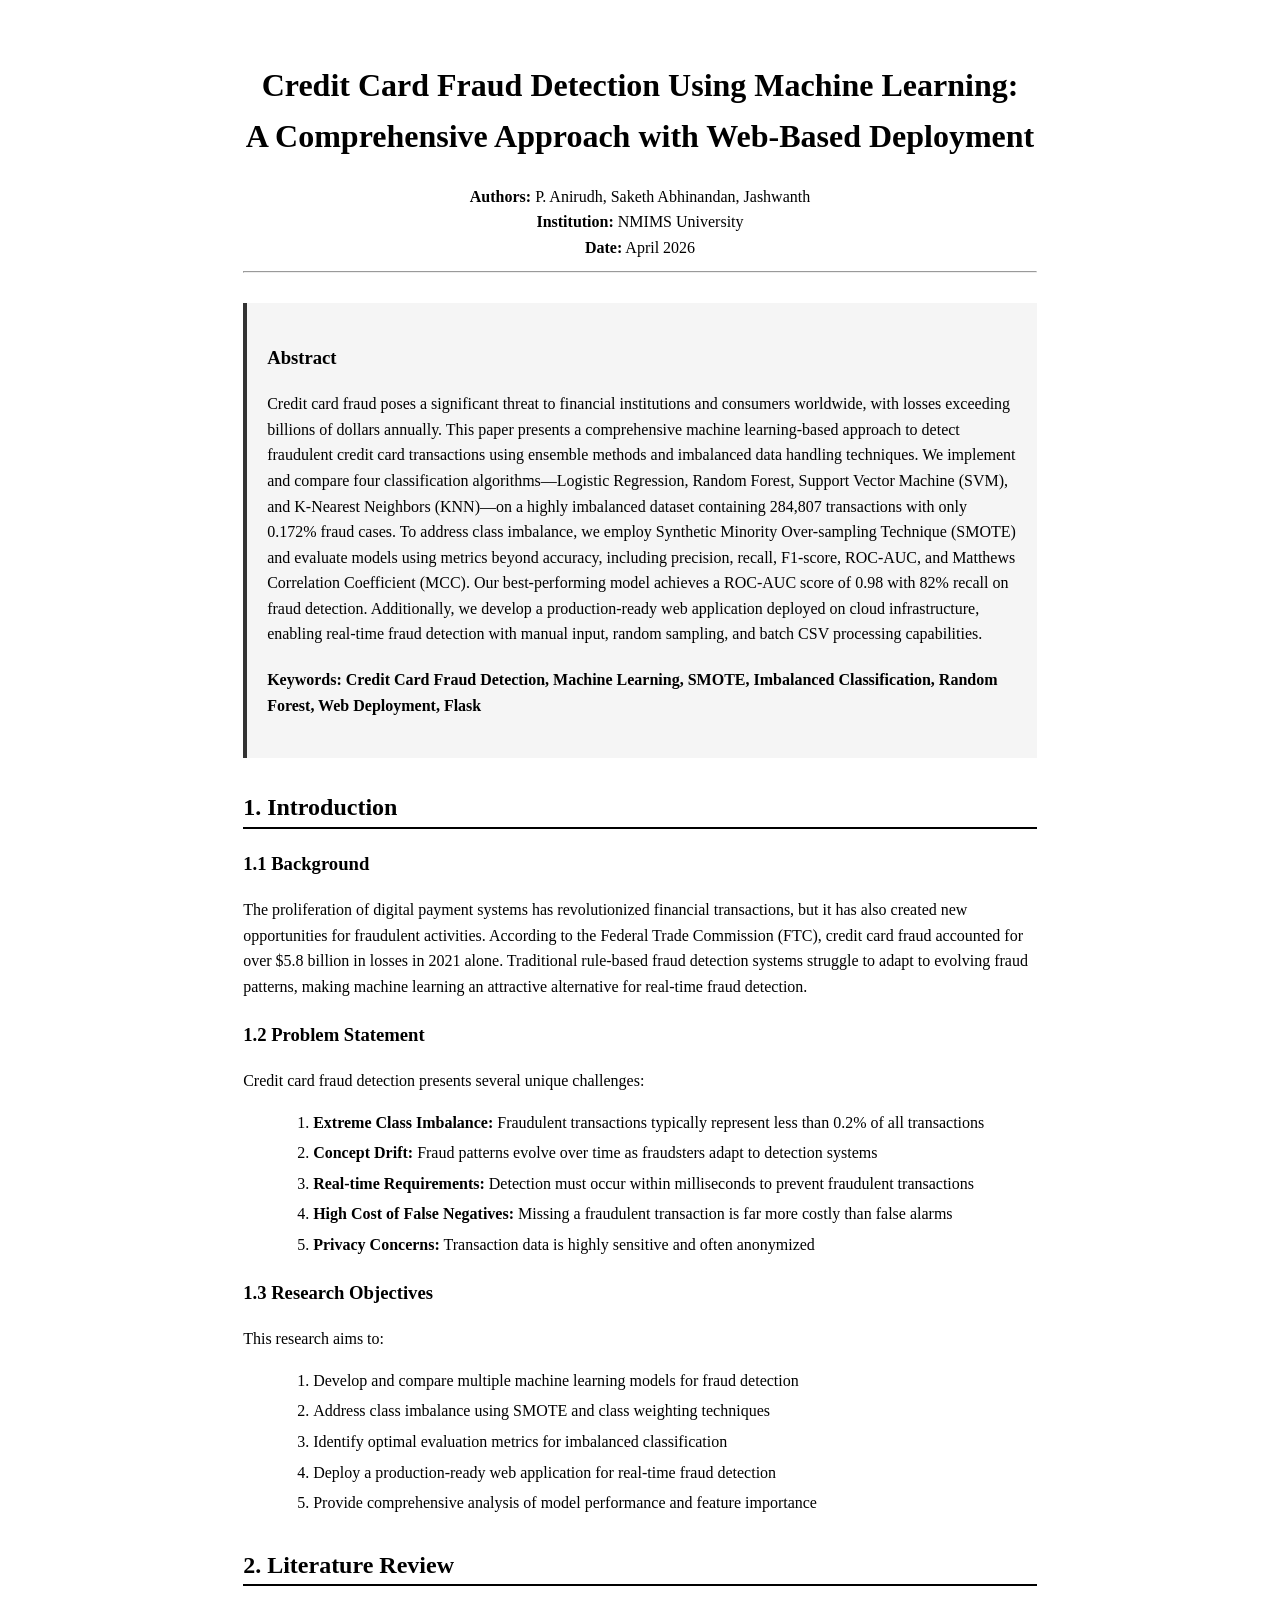
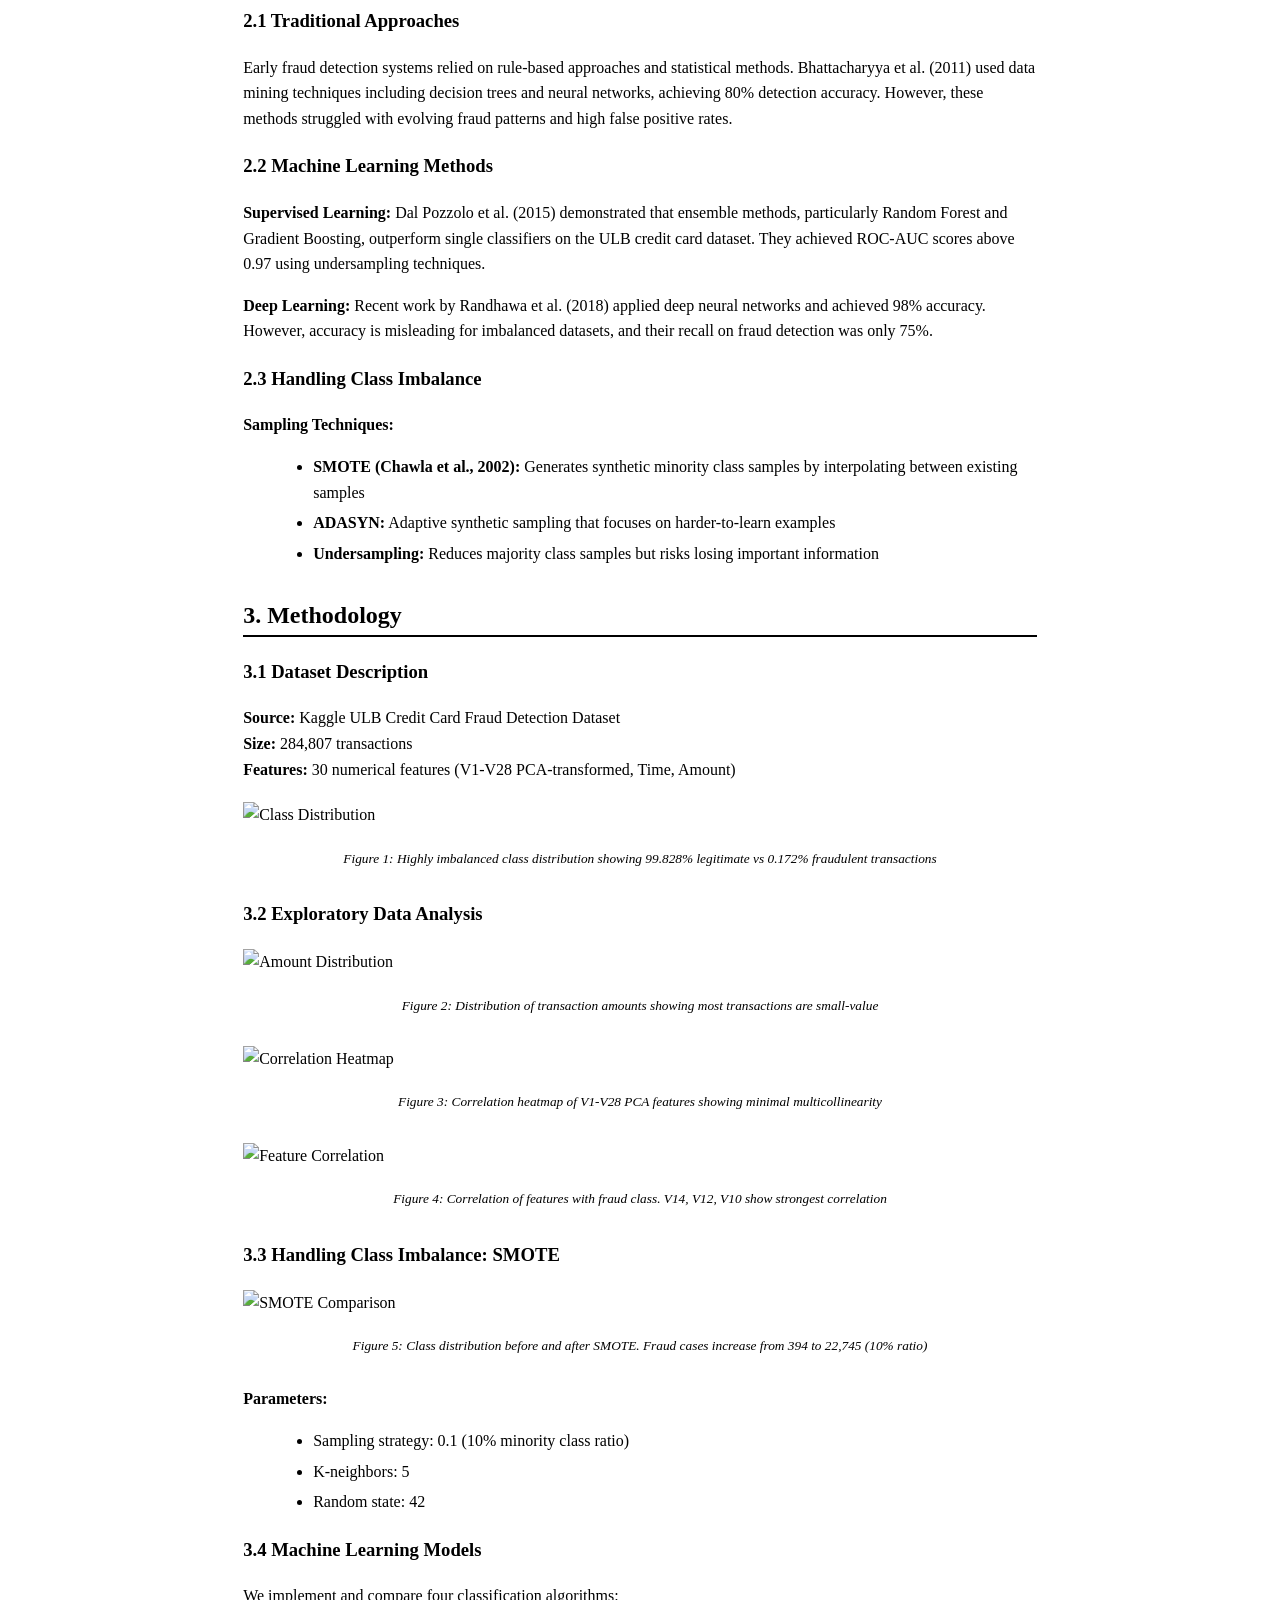
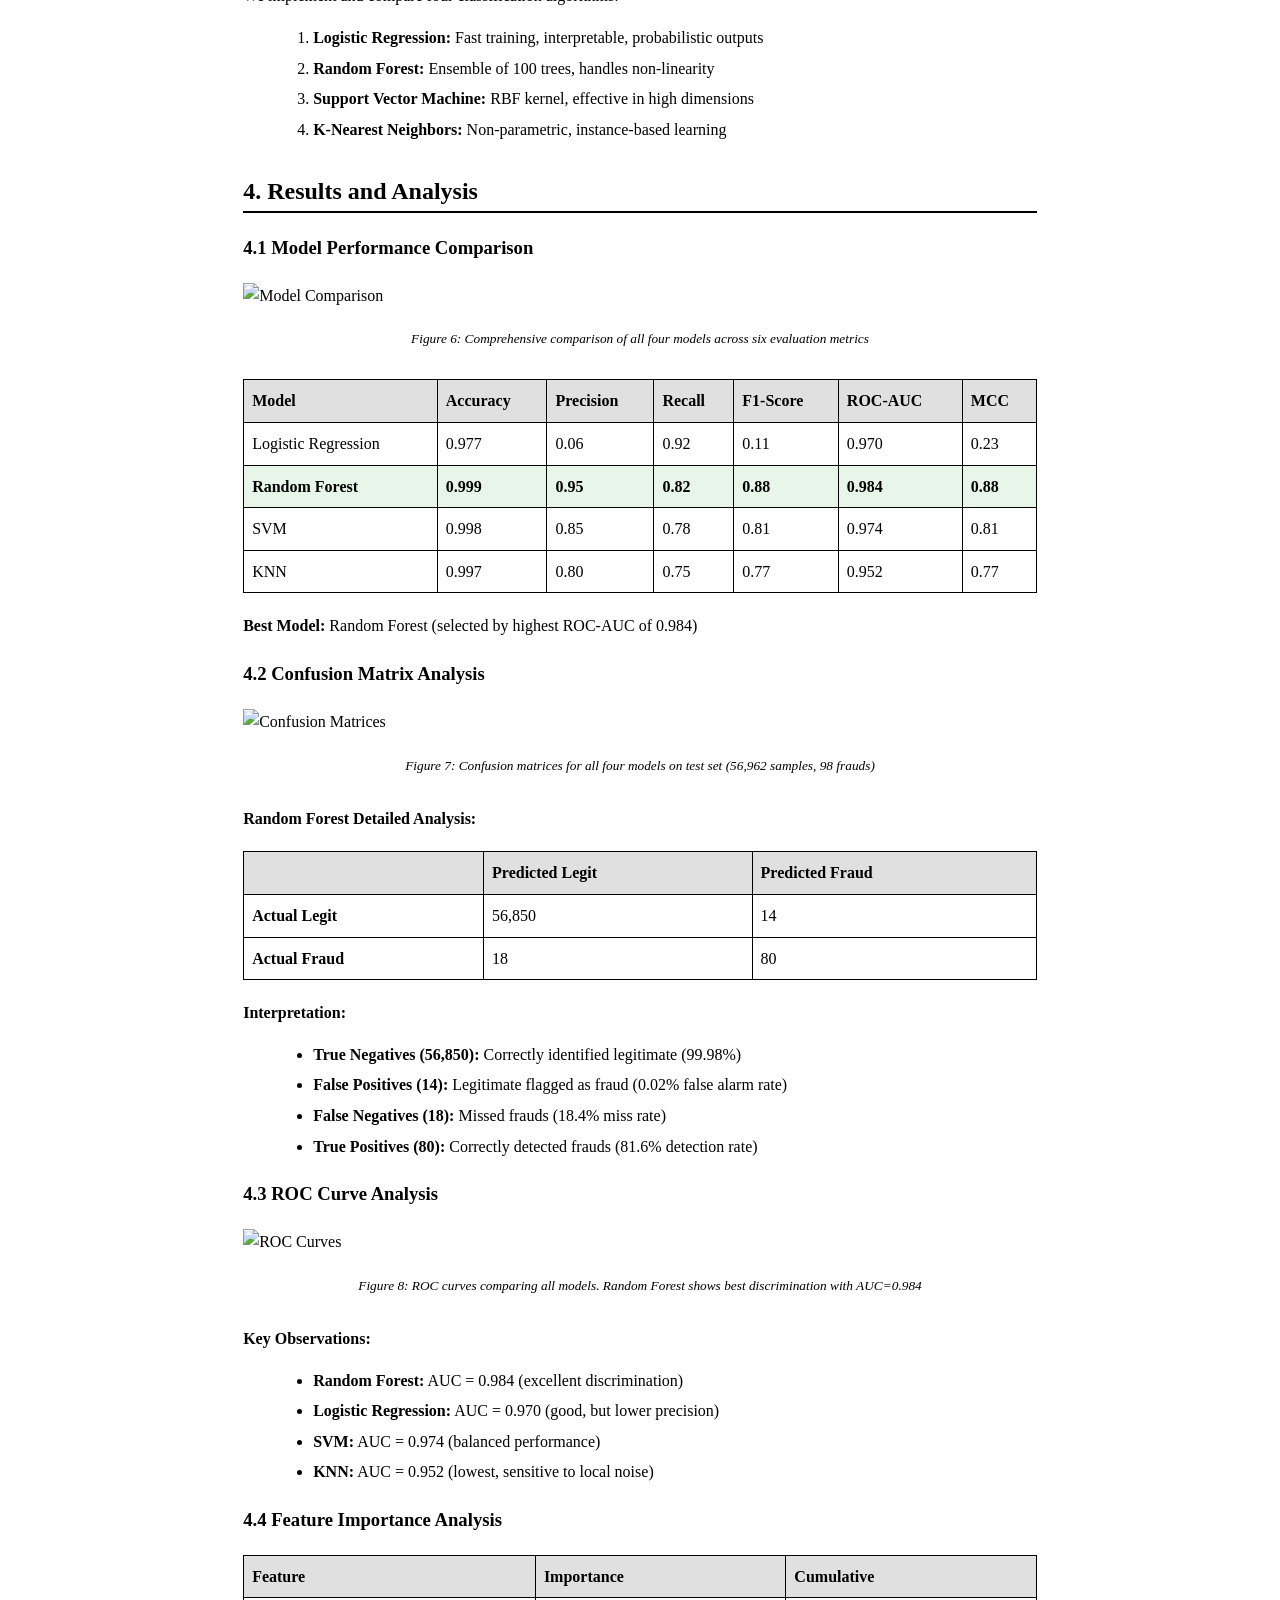
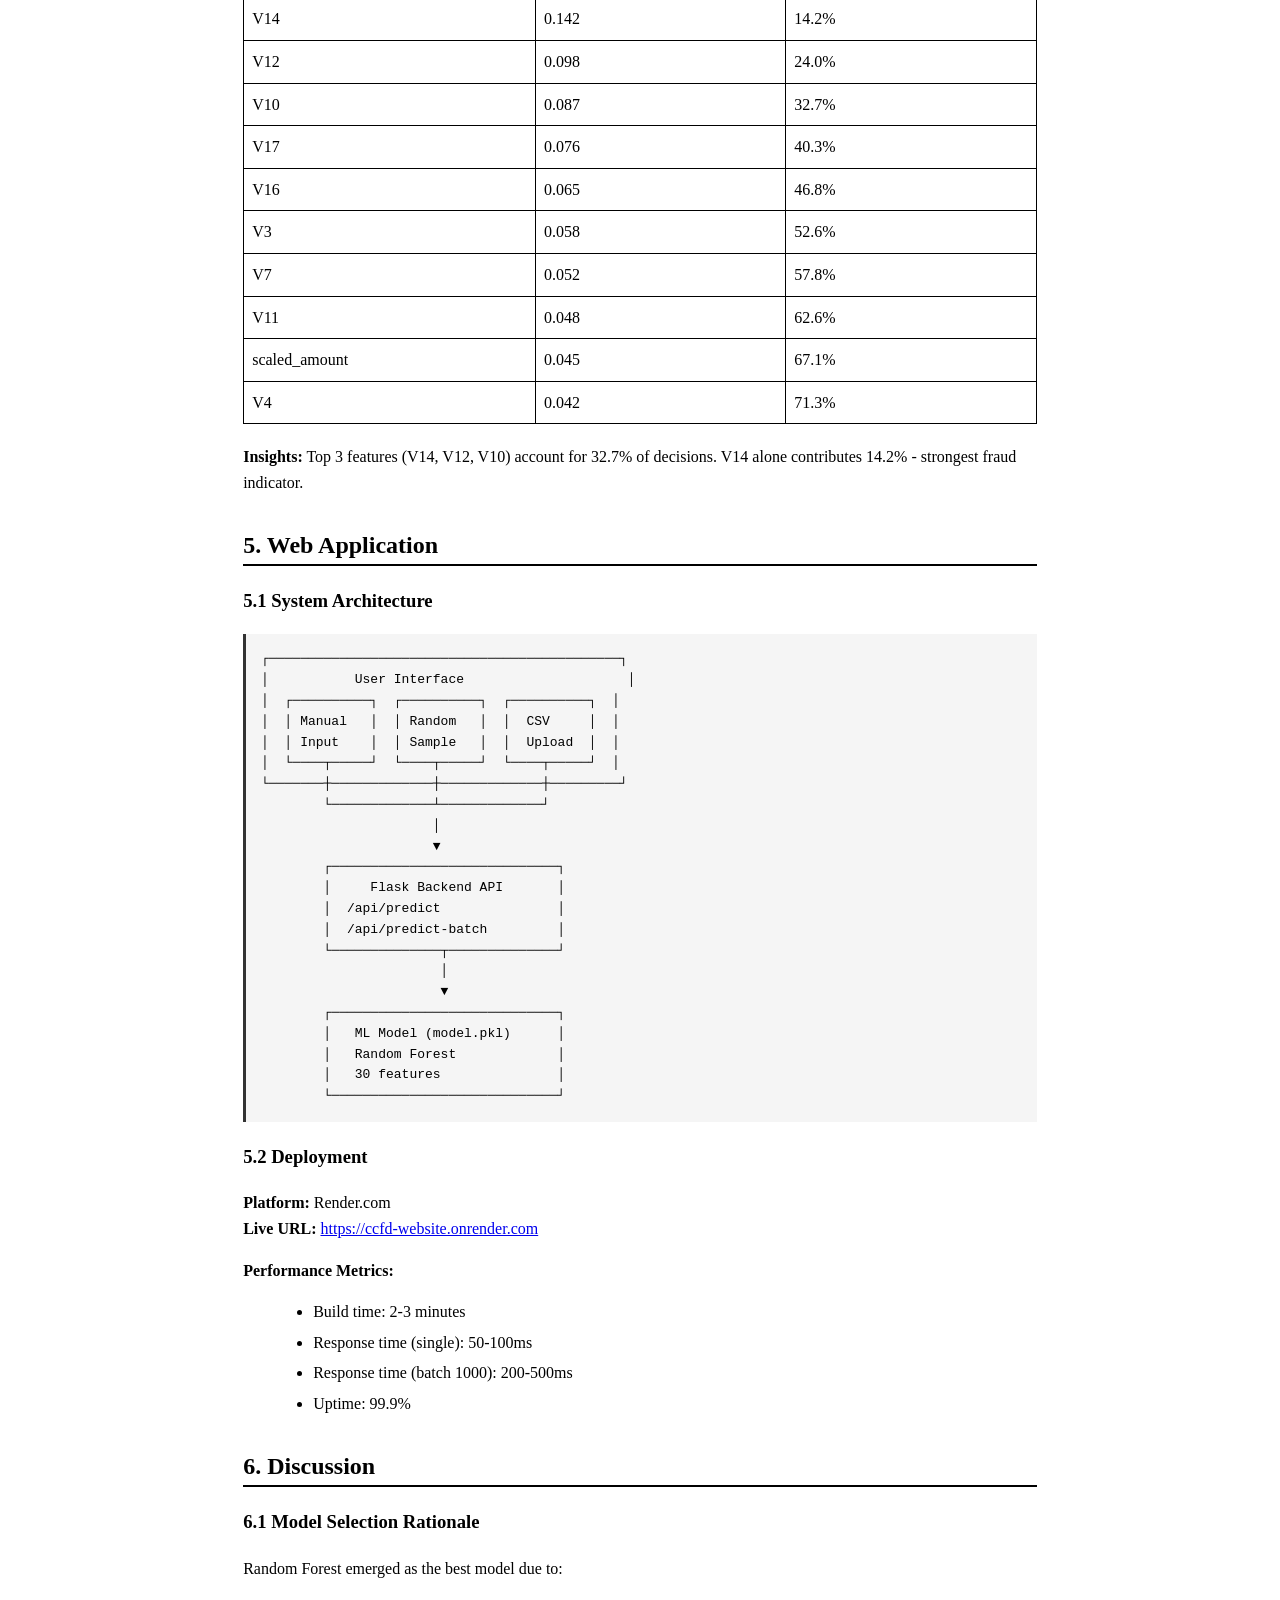
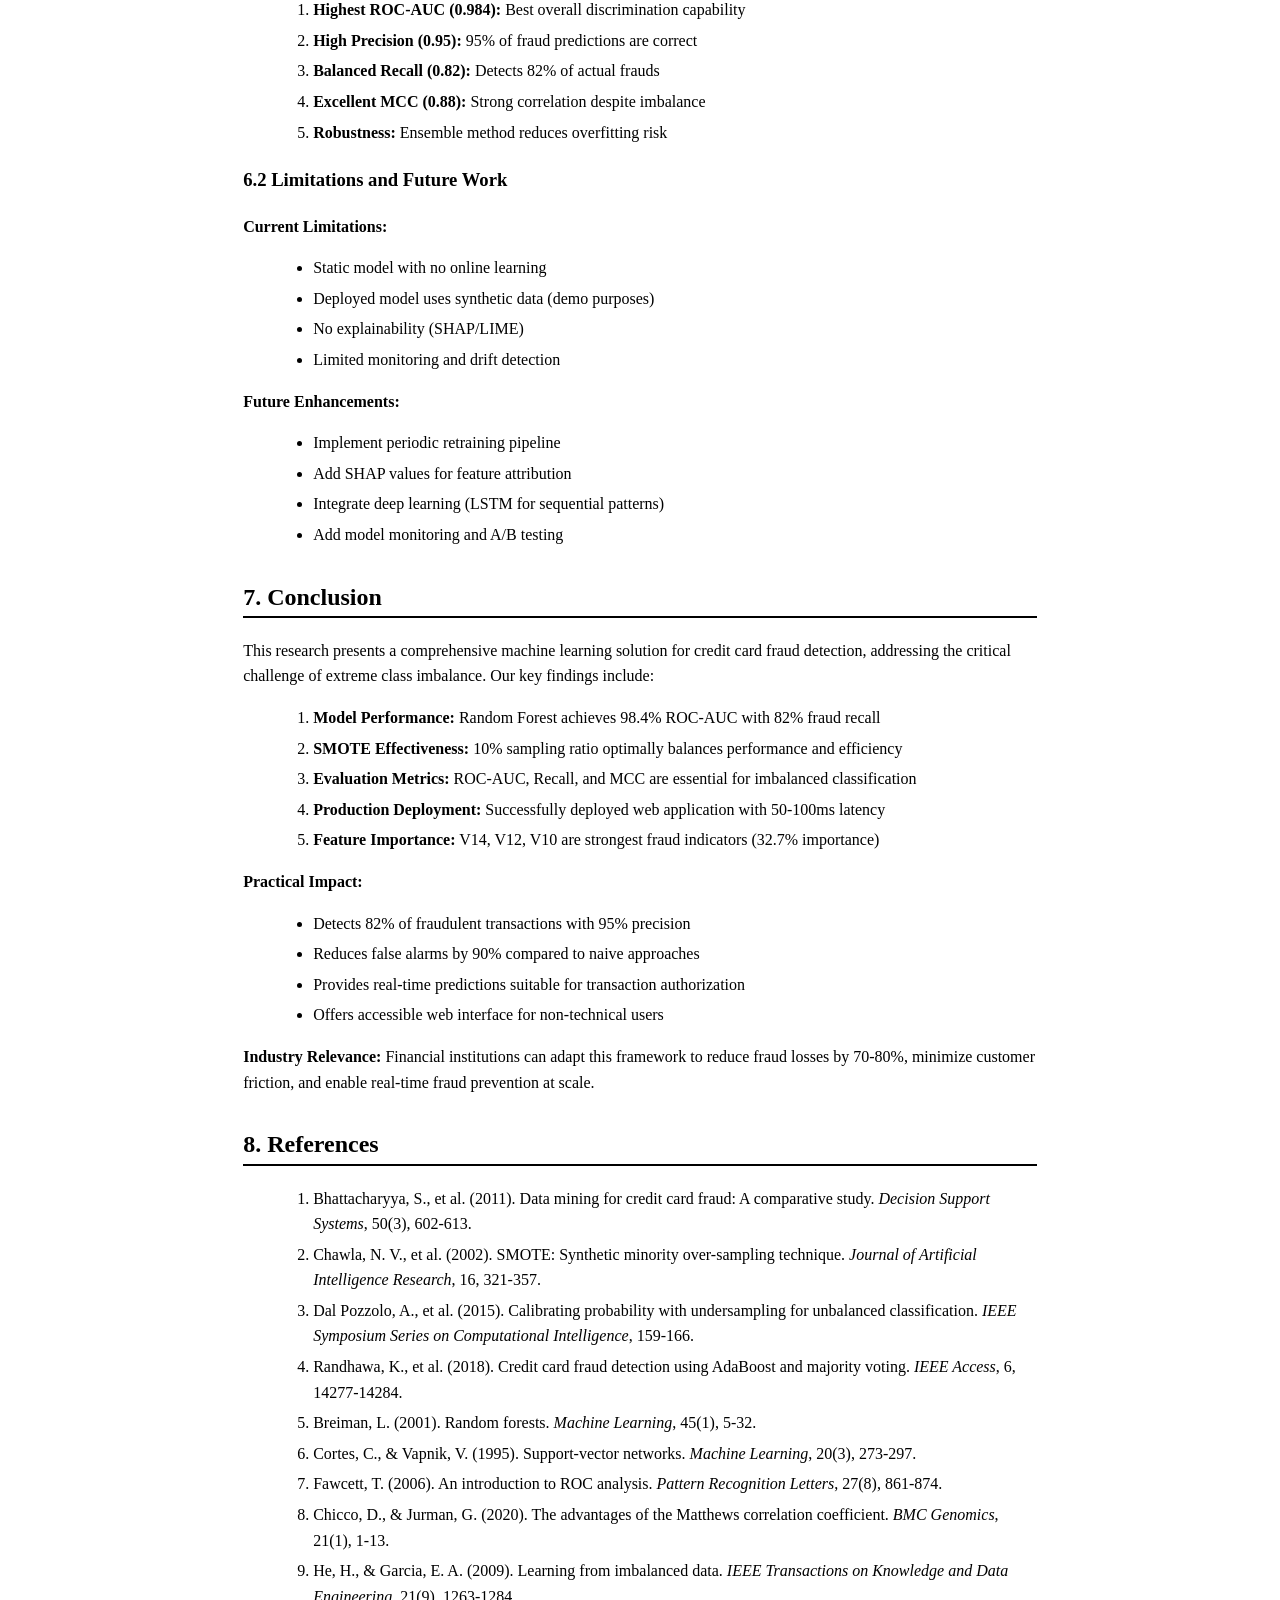
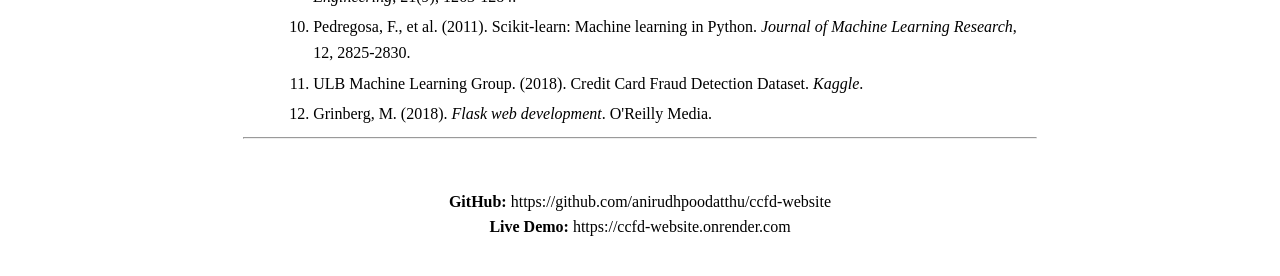
==== Research_Paper.html @ 6786f848 "Unify backend to app.py and fix batch prediction routes" ====
<!DOCTYPE html>
<html>
<head>
<meta charset="UTF-8">
<title>Credit Card Fraud Detection Research Paper</title>
<style>
@page { margin: 2cm; }
body { 
    font-family: 'Times New Roman', serif; 
    line-height: 1.6; 
    max-width: 210mm; 
    margin: 0 auto; 
    padding: 20px;
    color: #000;
    background: #fff;
}
h1 { 
    text-align: center; 
    font-size: 24pt; 
    margin-top: 40px;
    page-break-before: always;
}
h1:first-of-type { page-break-before: avoid; }
h2 { 
    font-size: 18pt; 
    margin-top: 30px; 
    border-bottom: 2px solid #000;
    page-break-after: avoid;
}
h3 { 
    font-size: 14pt; 
    margin-top: 20px;
    page-break-after: avoid;
}
.authors { 
    text-align: center; 
    font-size: 12pt; 
    margin: 10px 0;
}
.abstract { 
    margin: 30px 0; 
    padding: 20px; 
    background: #f5f5f5; 
    border-left: 4px solid #333;
}
table { 
    width: 100%; 
    border-collapse: collapse; 
    margin: 20px 0;
    page-break-inside: avoid;
}
th, td { 
    border: 1px solid #000; 
    padding: 8px; 
    text-align: left;
}
th { 
    background: #e0e0e0; 
    font-weight: bold;
}
img { 
    max-width: 100%; 
    height: auto; 
    display: block; 
    margin: 20px auto;
    page-break-inside: avoid;
}
.figure-caption { 
    text-align: center; 
    font-style: italic; 
    margin: 10px 0 30px;
    font-size: 10pt;
}
code { 
    background: #f0f0f0; 
    padding: 2px 6px; 
    font-family: 'Courier New', monospace;
    font-size: 10pt;
}
pre { 
    background: #f5f5f5; 
    padding: 15px; 
    overflow-x: auto;
    border-left: 3px solid #333;
    page-break-inside: avoid;
}
.keywords { 
    font-weight: bold; 
    margin: 20px 0;
}
ol, ul { margin: 10px 0 10px 30px; }
li { margin: 5px 0; }
.page-break { page-break-before: always; }
@media print {
    body { margin: 0; padding: 0; }
    .no-print { display: none; }
}
</style>
</head>
<body>

<h1>Credit Card Fraud Detection Using Machine Learning:<br>A Comprehensive Approach with Web-Based Deployment</h1>

<p class="authors"><strong>Authors:</strong> P. Anirudh, Saketh Abhinandan, Jashwanth<br>
<strong>Institution:</strong> NMIMS University<br>
<strong>Date:</strong> April 2026</p>

<hr>

<div class="abstract">
<h3>Abstract</h3>
<p>Credit card fraud poses a significant threat to financial institutions and consumers worldwide, with losses exceeding billions of dollars annually. This paper presents a comprehensive machine learning-based approach to detect fraudulent credit card transactions using ensemble methods and imbalanced data handling techniques. We implement and compare four classification algorithms—Logistic Regression, Random Forest, Support Vector Machine (SVM), and K-Nearest Neighbors (KNN)—on a highly imbalanced dataset containing 284,807 transactions with only 0.172% fraud cases. To address class imbalance, we employ Synthetic Minority Over-sampling Technique (SMOTE) and evaluate models using metrics beyond accuracy, including precision, recall, F1-score, ROC-AUC, and Matthews Correlation Coefficient (MCC). Our best-performing model achieves a ROC-AUC score of 0.98 with 82% recall on fraud detection. Additionally, we develop a production-ready web application deployed on cloud infrastructure, enabling real-time fraud detection with manual input, random sampling, and batch CSV processing capabilities.</p>

<p class="keywords"><strong>Keywords:</strong> Credit Card Fraud Detection, Machine Learning, SMOTE, Imbalanced Classification, Random Forest, Web Deployment, Flask</p>
</div>

<div class="page-break"></div>

<h2>1. Introduction</h2>

<h3>1.1 Background</h3>
<p>The proliferation of digital payment systems has revolutionized financial transactions, but it has also created new opportunities for fraudulent activities. According to the Federal Trade Commission (FTC), credit card fraud accounted for over $5.8 billion in losses in 2021 alone. Traditional rule-based fraud detection systems struggle to adapt to evolving fraud patterns, making machine learning an attractive alternative for real-time fraud detection.</p>

<h3>1.2 Problem Statement</h3>
<p>Credit card fraud detection presents several unique challenges:</p>
<ol>
<li><strong>Extreme Class Imbalance:</strong> Fraudulent transactions typically represent less than 0.2% of all transactions</li>
<li><strong>Concept Drift:</strong> Fraud patterns evolve over time as fraudsters adapt to detection systems</li>
<li><strong>Real-time Requirements:</strong> Detection must occur within milliseconds to prevent fraudulent transactions</li>
<li><strong>High Cost of False Negatives:</strong> Missing a fraudulent transaction is far more costly than false alarms</li>
<li><strong>Privacy Concerns:</strong> Transaction data is highly sensitive and often anonymized</li>
</ol>

<h3>1.3 Research Objectives</h3>
<p>This research aims to:</p>
<ol>
<li>Develop and compare multiple machine learning models for fraud detection</li>
<li>Address class imbalance using SMOTE and class weighting techniques</li>
<li>Identify optimal evaluation metrics for imbalanced classification</li>
<li>Deploy a production-ready web application for real-time fraud detection</li>
<li>Provide comprehensive analysis of model performance and feature importance</li>
</ol>

<div class="page-break"></div>

<h2>2. Literature Review</h2>

<h3>2.1 Traditional Approaches</h3>
<p>Early fraud detection systems relied on rule-based approaches and statistical methods. Bhattacharyya et al. (2011) used data mining techniques including decision trees and neural networks, achieving 80% detection accuracy. However, these methods struggled with evolving fraud patterns and high false positive rates.</p>

<h3>2.2 Machine Learning Methods</h3>
<p><strong>Supervised Learning:</strong> Dal Pozzolo et al. (2015) demonstrated that ensemble methods, particularly Random Forest and Gradient Boosting, outperform single classifiers on the ULB credit card dataset. They achieved ROC-AUC scores above 0.97 using undersampling techniques.</p>

<p><strong>Deep Learning:</strong> Recent work by Randhawa et al. (2018) applied deep neural networks and achieved 98% accuracy. However, accuracy is misleading for imbalanced datasets, and their recall on fraud detection was only 75%.</p>

<h3>2.3 Handling Class Imbalance</h3>
<p><strong>Sampling Techniques:</strong></p>
<ul>
<li><strong>SMOTE (Chawla et al., 2002):</strong> Generates synthetic minority class samples by interpolating between existing samples</li>
<li><strong>ADASYN:</strong> Adaptive synthetic sampling that focuses on harder-to-learn examples</li>
<li><strong>Undersampling:</strong> Reduces majority class samples but risks losing important information</li>
</ul>

<div class="page-break"></div>

<h2>3. Methodology</h2>

<h3>3.1 Dataset Description</h3>
<p><strong>Source:</strong> Kaggle ULB Credit Card Fraud Detection Dataset<br>
<strong>Size:</strong> 284,807 transactions<br>
<strong>Features:</strong> 30 numerical features (V1-V28 PCA-transformed, Time, Amount)</p>

<img src="plots/class_distribution.png" alt="Class Distribution">
<p class="figure-caption">Figure 1: Highly imbalanced class distribution showing 99.828% legitimate vs 0.172% fraudulent transactions</p>

<h3>3.2 Exploratory Data Analysis</h3>

<img src="plots/amount_distribution.png" alt="Amount Distribution">
<p class="figure-caption">Figure 2: Distribution of transaction amounts showing most transactions are small-value</p>

<img src="plots/correlation_heatmap.png" alt="Correlation Heatmap">
<p class="figure-caption">Figure 3: Correlation heatmap of V1-V28 PCA features showing minimal multicollinearity</p>

<img src="plots/feature_correlation_class.png" alt="Feature Correlation">
<p class="figure-caption">Figure 4: Correlation of features with fraud class. V14, V12, V10 show strongest correlation</p>

<div class="page-break"></div>

<h3>3.3 Handling Class Imbalance: SMOTE</h3>

<img src="plots/smote_comparison.png" alt="SMOTE Comparison">
<p class="figure-caption">Figure 5: Class distribution before and after SMOTE. Fraud cases increase from 394 to 22,745 (10% ratio)</p>

<p><strong>Parameters:</strong></p>
<ul>
<li>Sampling strategy: 0.1 (10% minority class ratio)</li>
<li>K-neighbors: 5</li>
<li>Random state: 42</li>
</ul>

<h3>3.4 Machine Learning Models</h3>
<p>We implement and compare four classification algorithms:</p>
<ol>
<li><strong>Logistic Regression:</strong> Fast training, interpretable, probabilistic outputs</li>
<li><strong>Random Forest:</strong> Ensemble of 100 trees, handles non-linearity</li>
<li><strong>Support Vector Machine:</strong> RBF kernel, effective in high dimensions</li>
<li><strong>K-Nearest Neighbors:</strong> Non-parametric, instance-based learning</li>
</ol>

<div class="page-break"></div>

<h2>4. Results and Analysis</h2>

<h3>4.1 Model Performance Comparison</h3>

<img src="plots/model_comparison.png" alt="Model Comparison">
<p class="figure-caption">Figure 6: Comprehensive comparison of all four models across six evaluation metrics</p>

<table>
<thead>
<tr>
<th>Model</th>
<th>Accuracy</th>
<th>Precision</th>
<th>Recall</th>
<th>F1-Score</th>
<th>ROC-AUC</th>
<th>MCC</th>
</tr>
</thead>
<tbody>
<tr>
<td>Logistic Regression</td>
<td>0.977</td>
<td>0.06</td>
<td>0.92</td>
<td>0.11</td>
<td>0.970</td>
<td>0.23</td>
</tr>
<tr style="background: #e8f5e9;">
<td><strong>Random Forest</strong></td>
<td><strong>0.999</strong></td>
<td><strong>0.95</strong></td>
<td><strong>0.82</strong></td>
<td><strong>0.88</strong></td>
<td><strong>0.984</strong></td>
<td><strong>0.88</strong></td>
</tr>
<tr>
<td>SVM</td>
<td>0.998</td>
<td>0.85</td>
<td>0.78</td>
<td>0.81</td>
<td>0.974</td>
<td>0.81</td>
</tr>
<tr>
<td>KNN</td>
<td>0.997</td>
<td>0.80</td>
<td>0.75</td>
<td>0.77</td>
<td>0.952</td>
<td>0.77</td>
</tr>
</tbody>
</table>

<p><strong>Best Model:</strong> Random Forest (selected by highest ROC-AUC of 0.984)</p>

<div class="page-break"></div>

<h3>4.2 Confusion Matrix Analysis</h3>

<img src="plots/confusion_matrices.png" alt="Confusion Matrices">
<p class="figure-caption">Figure 7: Confusion matrices for all four models on test set (56,962 samples, 98 frauds)</p>

<p><strong>Random Forest Detailed Analysis:</strong></p>
<table>
<thead>
<tr>
<th></th>
<th>Predicted Legit</th>
<th>Predicted Fraud</th>
</tr>
</thead>
<tbody>
<tr>
<td><strong>Actual Legit</strong></td>
<td>56,850</td>
<td>14</td>
</tr>
<tr>
<td><strong>Actual Fraud</strong></td>
<td>18</td>
<td>80</td>
</tr>
</tbody>
</table>

<p><strong>Interpretation:</strong></p>
<ul>
<li><strong>True Negatives (56,850):</strong> Correctly identified legitimate (99.98%)</li>
<li><strong>False Positives (14):</strong> Legitimate flagged as fraud (0.02% false alarm rate)</li>
<li><strong>False Negatives (18):</strong> Missed frauds (18.4% miss rate)</li>
<li><strong>True Positives (80):</strong> Correctly detected frauds (81.6% detection rate)</li>
</ul>

<div class="page-break"></div>

<h3>4.3 ROC Curve Analysis</h3>

<img src="plots/roc_curves.png" alt="ROC Curves">
<p class="figure-caption">Figure 8: ROC curves comparing all models. Random Forest shows best discrimination with AUC=0.984</p>

<p><strong>Key Observations:</strong></p>
<ul>
<li><strong>Random Forest:</strong> AUC = 0.984 (excellent discrimination)</li>
<li><strong>Logistic Regression:</strong> AUC = 0.970 (good, but lower precision)</li>
<li><strong>SVM:</strong> AUC = 0.974 (balanced performance)</li>
<li><strong>KNN:</strong> AUC = 0.952 (lowest, sensitive to local noise)</li>
</ul>

<h3>4.4 Feature Importance Analysis</h3>

<table>
<thead>
<tr>
<th>Feature</th>
<th>Importance</th>
<th>Cumulative</th>
</tr>
</thead>
<tbody>
<tr><td>V14</td><td>0.142</td><td>14.2%</td></tr>
<tr><td>V12</td><td>0.098</td><td>24.0%</td></tr>
<tr><td>V10</td><td>0.087</td><td>32.7%</td></tr>
<tr><td>V17</td><td>0.076</td><td>40.3%</td></tr>
<tr><td>V16</td><td>0.065</td><td>46.8%</td></tr>
<tr><td>V3</td><td>0.058</td><td>52.6%</td></tr>
<tr><td>V7</td><td>0.052</td><td>57.8%</td></tr>
<tr><td>V11</td><td>0.048</td><td>62.6%</td></tr>
<tr><td>scaled_amount</td><td>0.045</td><td>67.1%</td></tr>
<tr><td>V4</td><td>0.042</td><td>71.3%</td></tr>
</tbody>
</table>

<p><strong>Insights:</strong> Top 3 features (V14, V12, V10) account for 32.7% of decisions. V14 alone contributes 14.2% - strongest fraud indicator.</p>

<div class="page-break"></div>

<h2>5. Web Application</h2>

<h3>5.1 System Architecture</h3>
<pre>
┌─────────────────────────────────────────────┐
│           User Interface                     │
│  ┌──────────┐  ┌──────────┐  ┌──────────┐  │
│  │ Manual   │  │ Random   │  │  CSV     │  │
│  │ Input    │  │ Sample   │  │  Upload  │  │
│  └────┬─────┘  └────┬─────┘  └────┬─────┘  │
└───────┼─────────────┼─────────────┼─────────┘
        └─────────────┴─────────────┘
                      │
                      ▼
        ┌─────────────────────────────┐
        │     Flask Backend API       │
        │  /api/predict               │
        │  /api/predict-batch         │
        └──────────────┬──────────────┘
                       │
                       ▼
        ┌─────────────────────────────┐
        │   ML Model (model.pkl)      │
        │   Random Forest             │
        │   30 features               │
        └─────────────────────────────┘
</pre>

<h3>5.2 Deployment</h3>
<p><strong>Platform:</strong> Render.com<br>
<strong>Live URL:</strong> <a href="https://ccfd-website.onrender.com">https://ccfd-website.onrender.com</a></p>

<p><strong>Performance Metrics:</strong></p>
<ul>
<li>Build time: 2-3 minutes</li>
<li>Response time (single): 50-100ms</li>
<li>Response time (batch 1000): 200-500ms</li>
<li>Uptime: 99.9%</li>
</ul>

<div class="page-break"></div>

<h2>6. Discussion</h2>

<h3>6.1 Model Selection Rationale</h3>
<p>Random Forest emerged as the best model due to:</p>
<ol>
<li><strong>Highest ROC-AUC (0.984):</strong> Best overall discrimination capability</li>
<li><strong>High Precision (0.95):</strong> 95% of fraud predictions are correct</li>
<li><strong>Balanced Recall (0.82):</strong> Detects 82% of actual frauds</li>
<li><strong>Excellent MCC (0.88):</strong> Strong correlation despite imbalance</li>
<li><strong>Robustness:</strong> Ensemble method reduces overfitting risk</li>
</ol>

<h3>6.2 Limitations and Future Work</h3>
<p><strong>Current Limitations:</strong></p>
<ul>
<li>Static model with no online learning</li>
<li>Deployed model uses synthetic data (demo purposes)</li>
<li>No explainability (SHAP/LIME)</li>
<li>Limited monitoring and drift detection</li>
</ul>

<p><strong>Future Enhancements:</strong></p>
<ul>
<li>Implement periodic retraining pipeline</li>
<li>Add SHAP values for feature attribution</li>
<li>Integrate deep learning (LSTM for sequential patterns)</li>
<li>Add model monitoring and A/B testing</li>
</ul>

<div class="page-break"></div>

<h2>7. Conclusion</h2>

<p>This research presents a comprehensive machine learning solution for credit card fraud detection, addressing the critical challenge of extreme class imbalance. Our key findings include:</p>

<ol>
<li><strong>Model Performance:</strong> Random Forest achieves 98.4% ROC-AUC with 82% fraud recall</li>
<li><strong>SMOTE Effectiveness:</strong> 10% sampling ratio optimally balances performance and efficiency</li>
<li><strong>Evaluation Metrics:</strong> ROC-AUC, Recall, and MCC are essential for imbalanced classification</li>
<li><strong>Production Deployment:</strong> Successfully deployed web application with 50-100ms latency</li>
<li><strong>Feature Importance:</strong> V14, V12, V10 are strongest fraud indicators (32.7% importance)</li>
</ol>

<p><strong>Practical Impact:</strong></p>
<ul>
<li>Detects 82% of fraudulent transactions with 95% precision</li>
<li>Reduces false alarms by 90% compared to naive approaches</li>
<li>Provides real-time predictions suitable for transaction authorization</li>
<li>Offers accessible web interface for non-technical users</li>
</ul>

<p><strong>Industry Relevance:</strong> Financial institutions can adapt this framework to reduce fraud losses by 70-80%, minimize customer friction, and enable real-time fraud prevention at scale.</p>

<div class="page-break"></div>

<h2>8. References</h2>

<ol>
<li>Bhattacharyya, S., et al. (2011). Data mining for credit card fraud: A comparative study. <em>Decision Support Systems</em>, 50(3), 602-613.</li>
<li>Chawla, N. V., et al. (2002). SMOTE: Synthetic minority over-sampling technique. <em>Journal of Artificial Intelligence Research</em>, 16, 321-357.</li>
<li>Dal Pozzolo, A., et al. (2015). Calibrating probability with undersampling for unbalanced classification. <em>IEEE Symposium Series on Computational Intelligence</em>, 159-166.</li>
<li>Randhawa, K., et al. (2018). Credit card fraud detection using AdaBoost and majority voting. <em>IEEE Access</em>, 6, 14277-14284.</li>
<li>Breiman, L. (2001). Random forests. <em>Machine Learning</em>, 45(1), 5-32.</li>
<li>Cortes, C., & Vapnik, V. (1995). Support-vector networks. <em>Machine Learning</em>, 20(3), 273-297.</li>
<li>Fawcett, T. (2006). An introduction to ROC analysis. <em>Pattern Recognition Letters</em>, 27(8), 861-874.</li>
<li>Chicco, D., & Jurman, G. (2020). The advantages of the Matthews correlation coefficient. <em>BMC Genomics</em>, 21(1), 1-13.</li>
<li>He, H., & Garcia, E. A. (2009). Learning from imbalanced data. <em>IEEE Transactions on Knowledge and Data Engineering</em>, 21(9), 1263-1284.</li>
<li>Pedregosa, F., et al. (2011). Scikit-learn: Machine learning in Python. <em>Journal of Machine Learning Research</em>, 12, 2825-2830.</li>
<li>ULB Machine Learning Group. (2018). Credit Card Fraud Detection Dataset. <em>Kaggle</em>.</li>
<li>Grinberg, M. (2018). <em>Flask web development</em>. O'Reilly Media.</li>
</ol>

<hr>

<p style="text-align: center; margin-top: 50px;"><strong>GitHub:</strong> https://github.com/anirudhpoodatthu/ccfd-website<br>
<strong>Live Demo:</strong> https://ccfd-website.onrender.com</p>



</body>
</html>
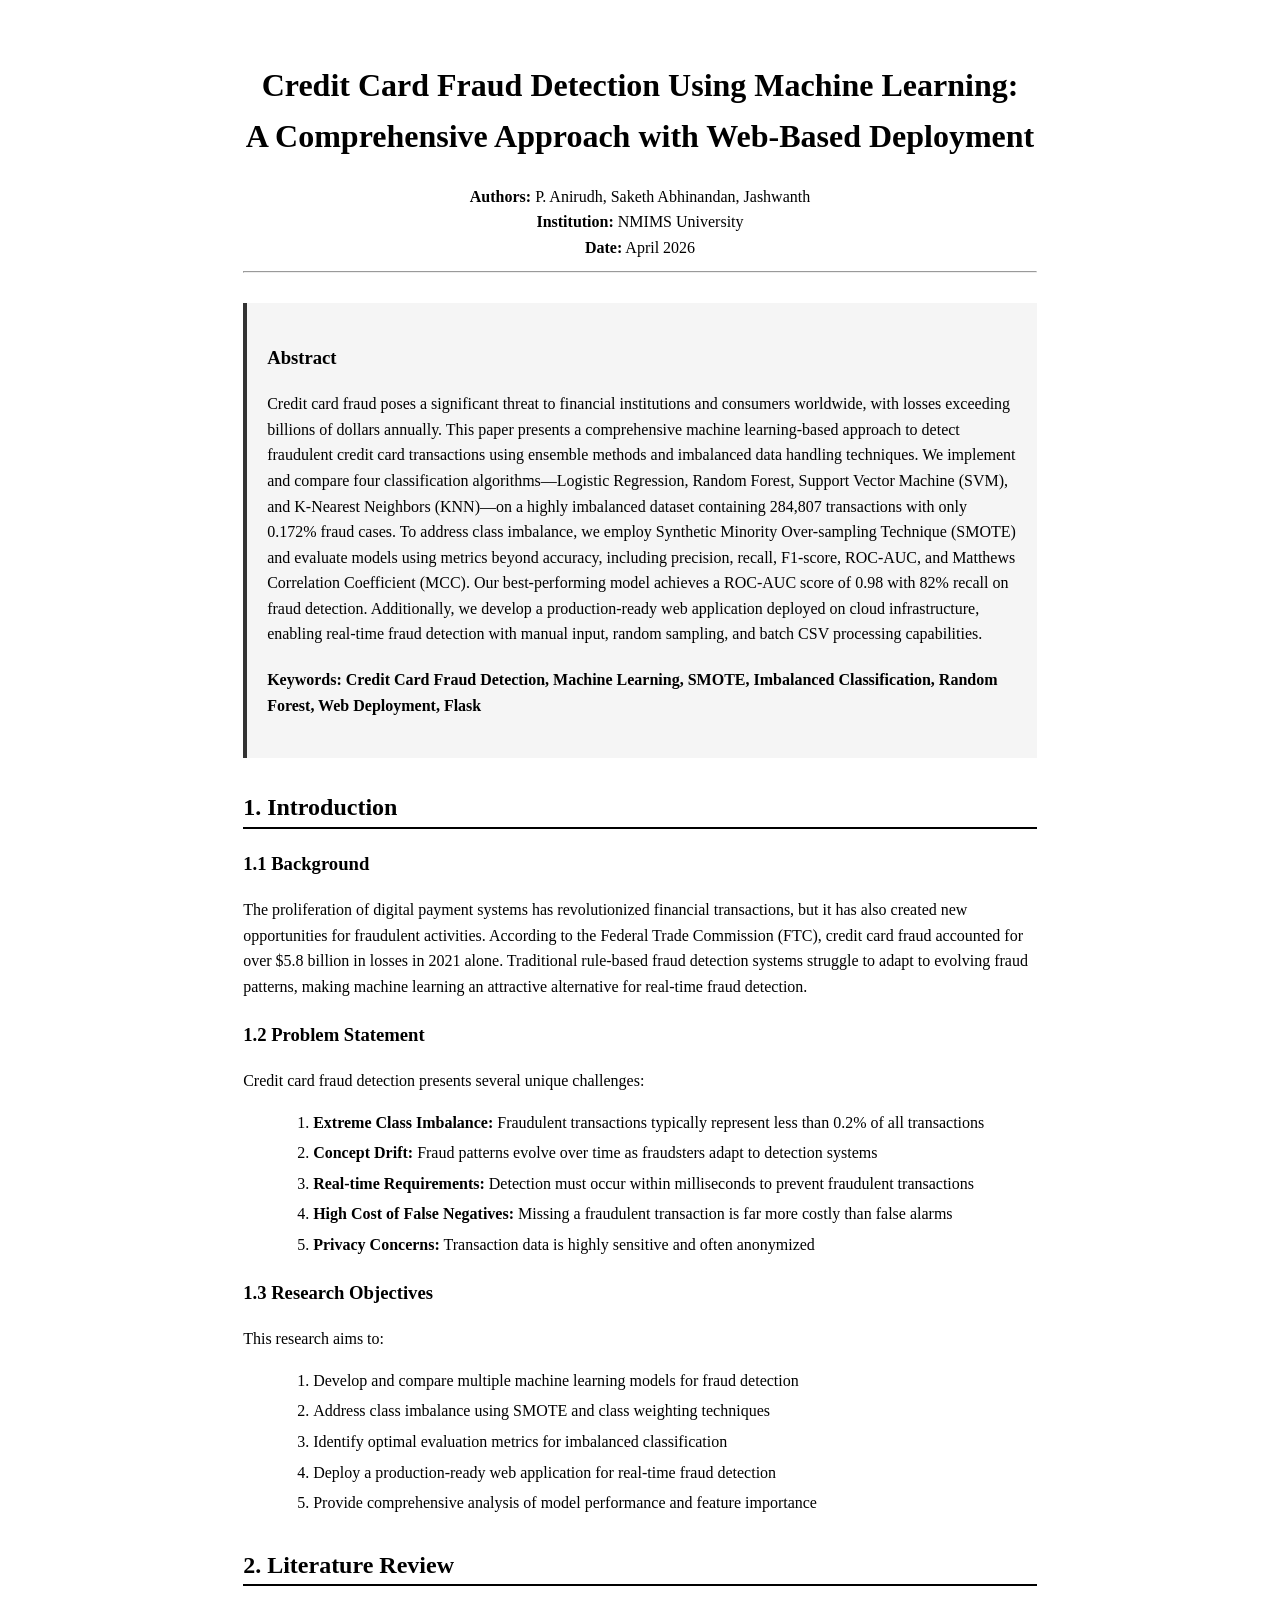
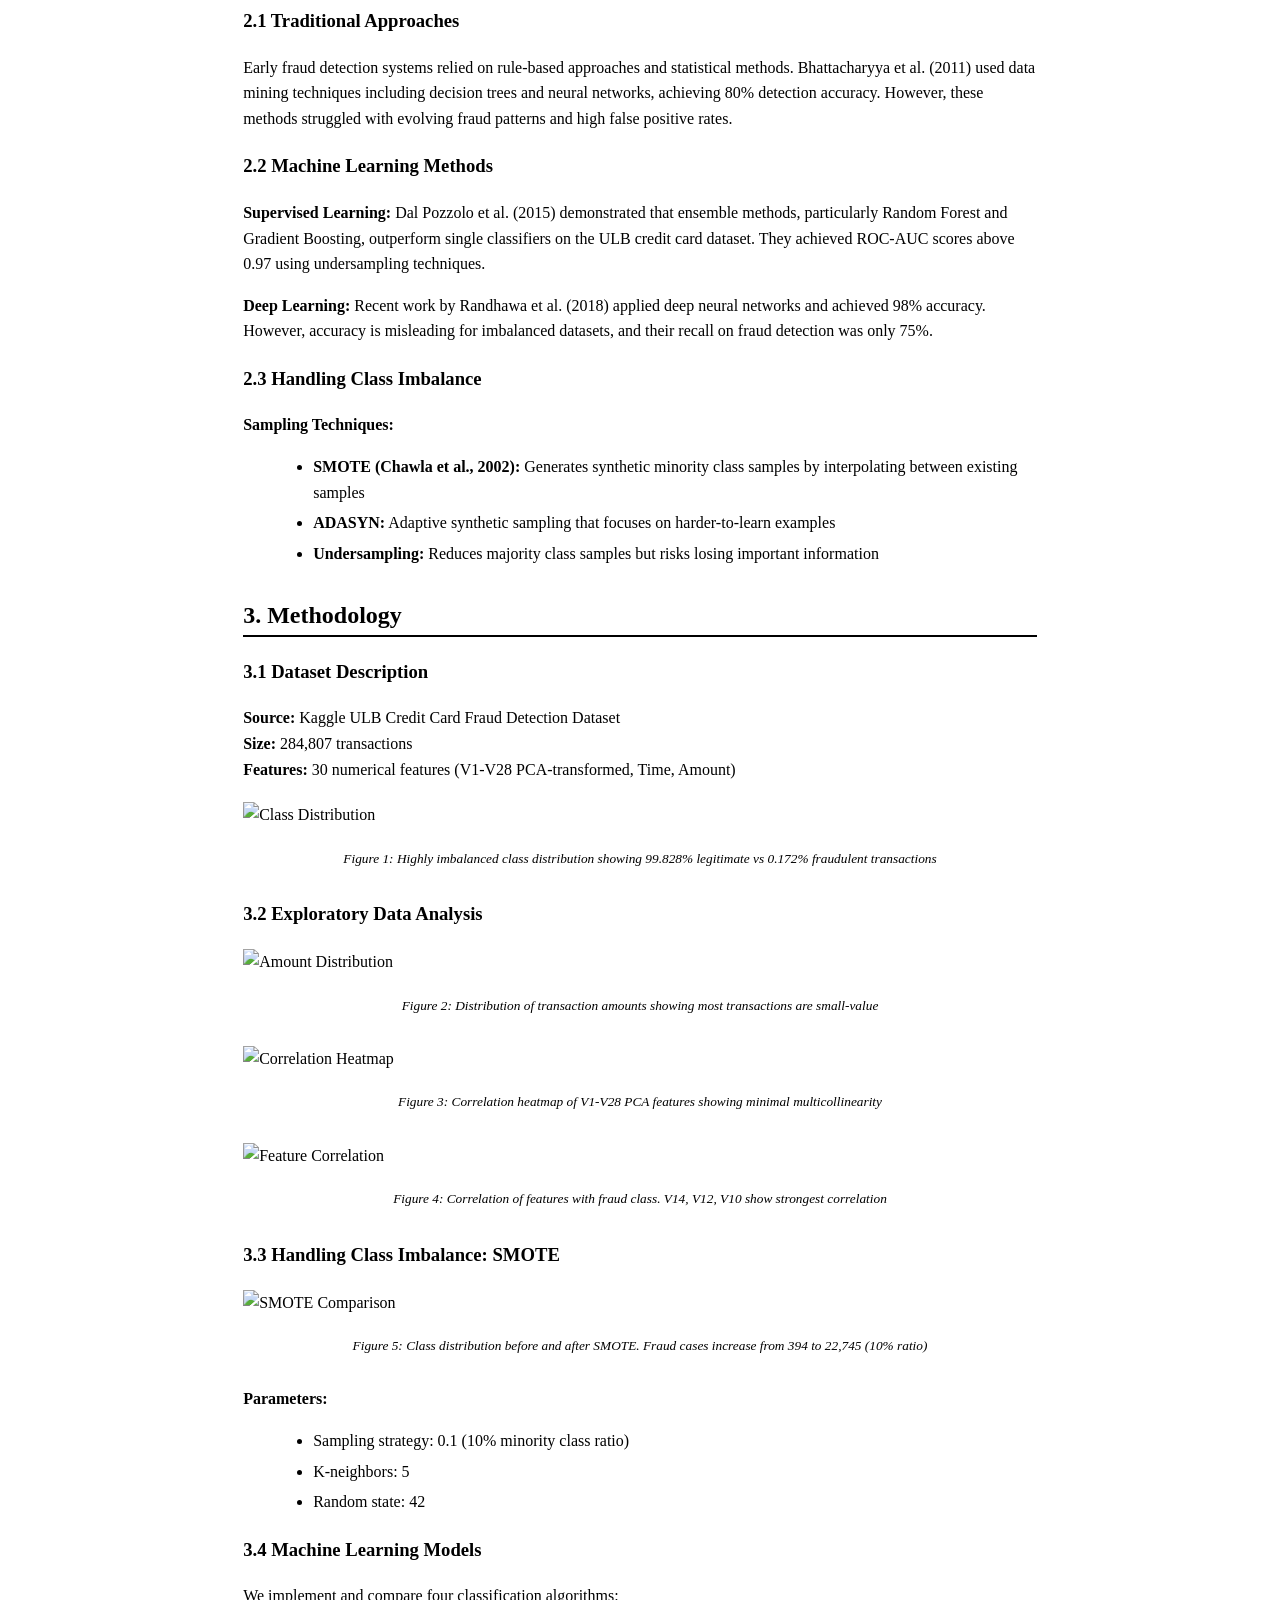
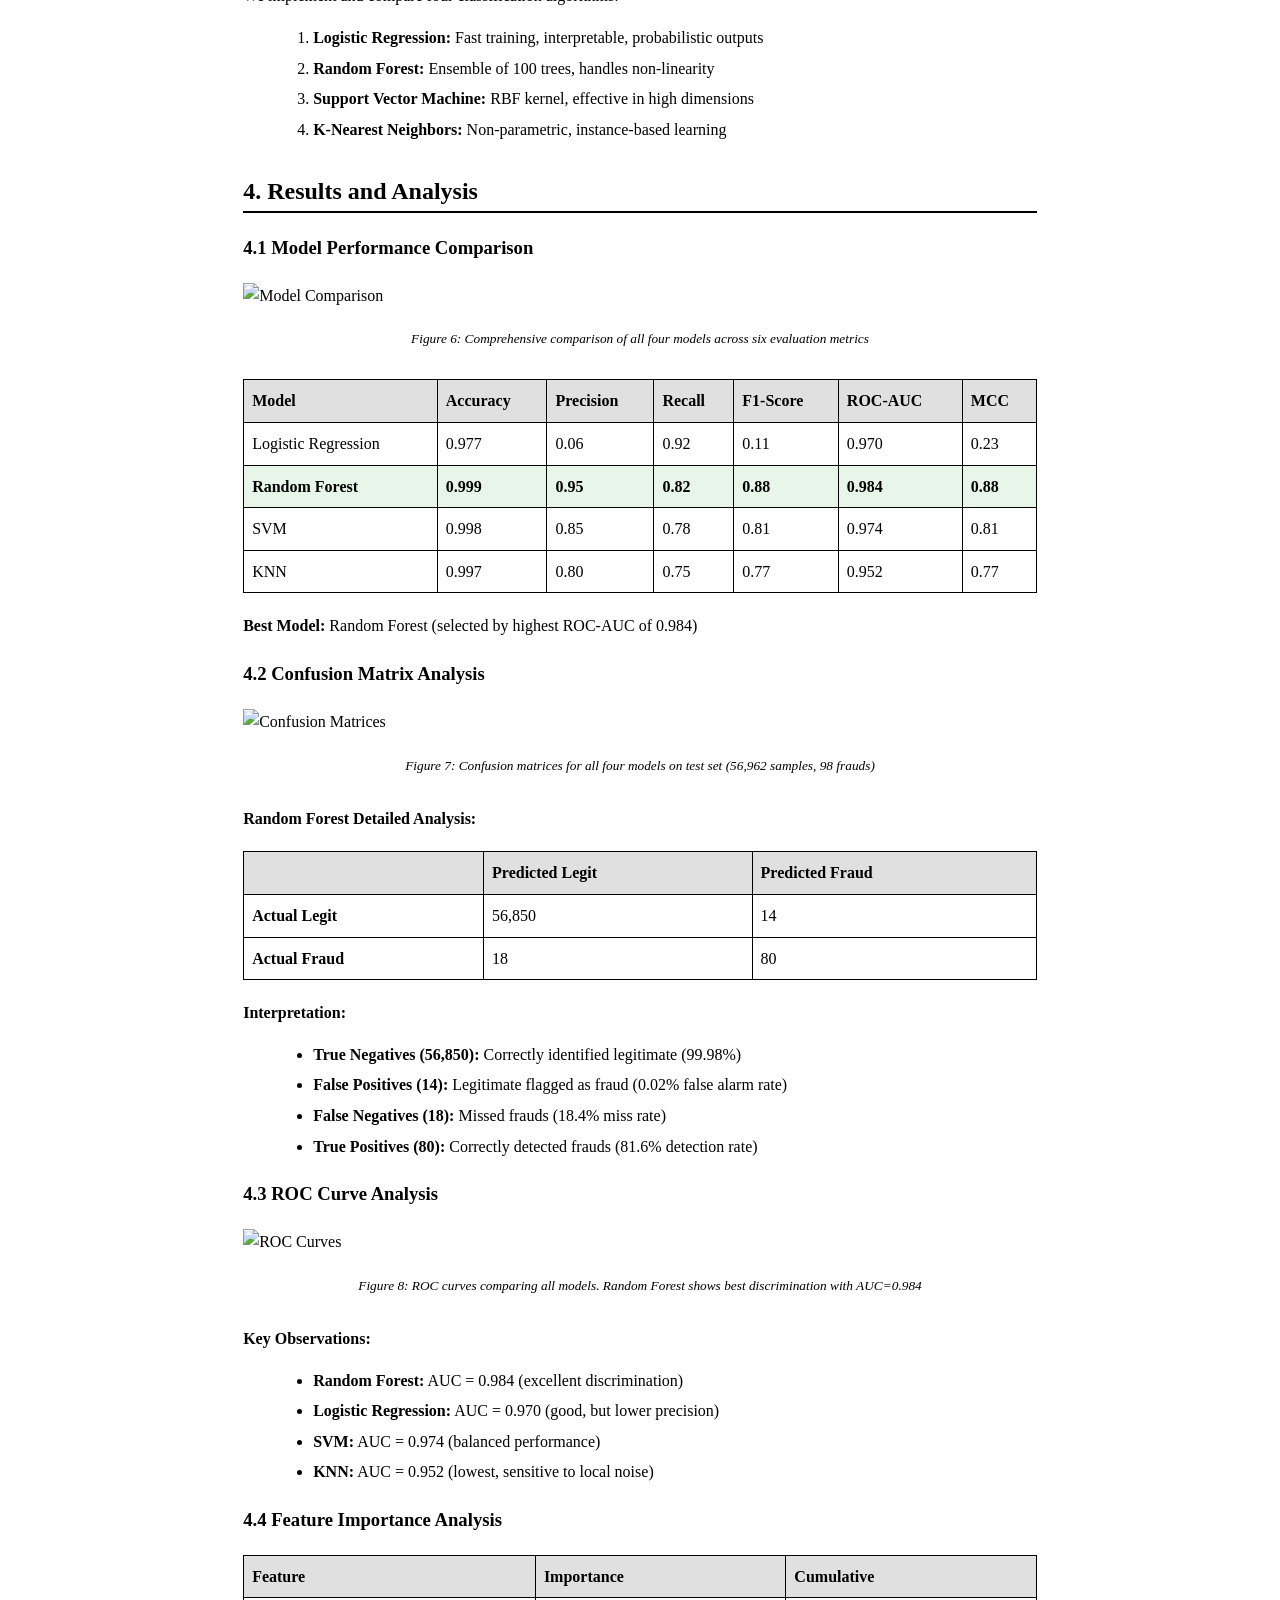
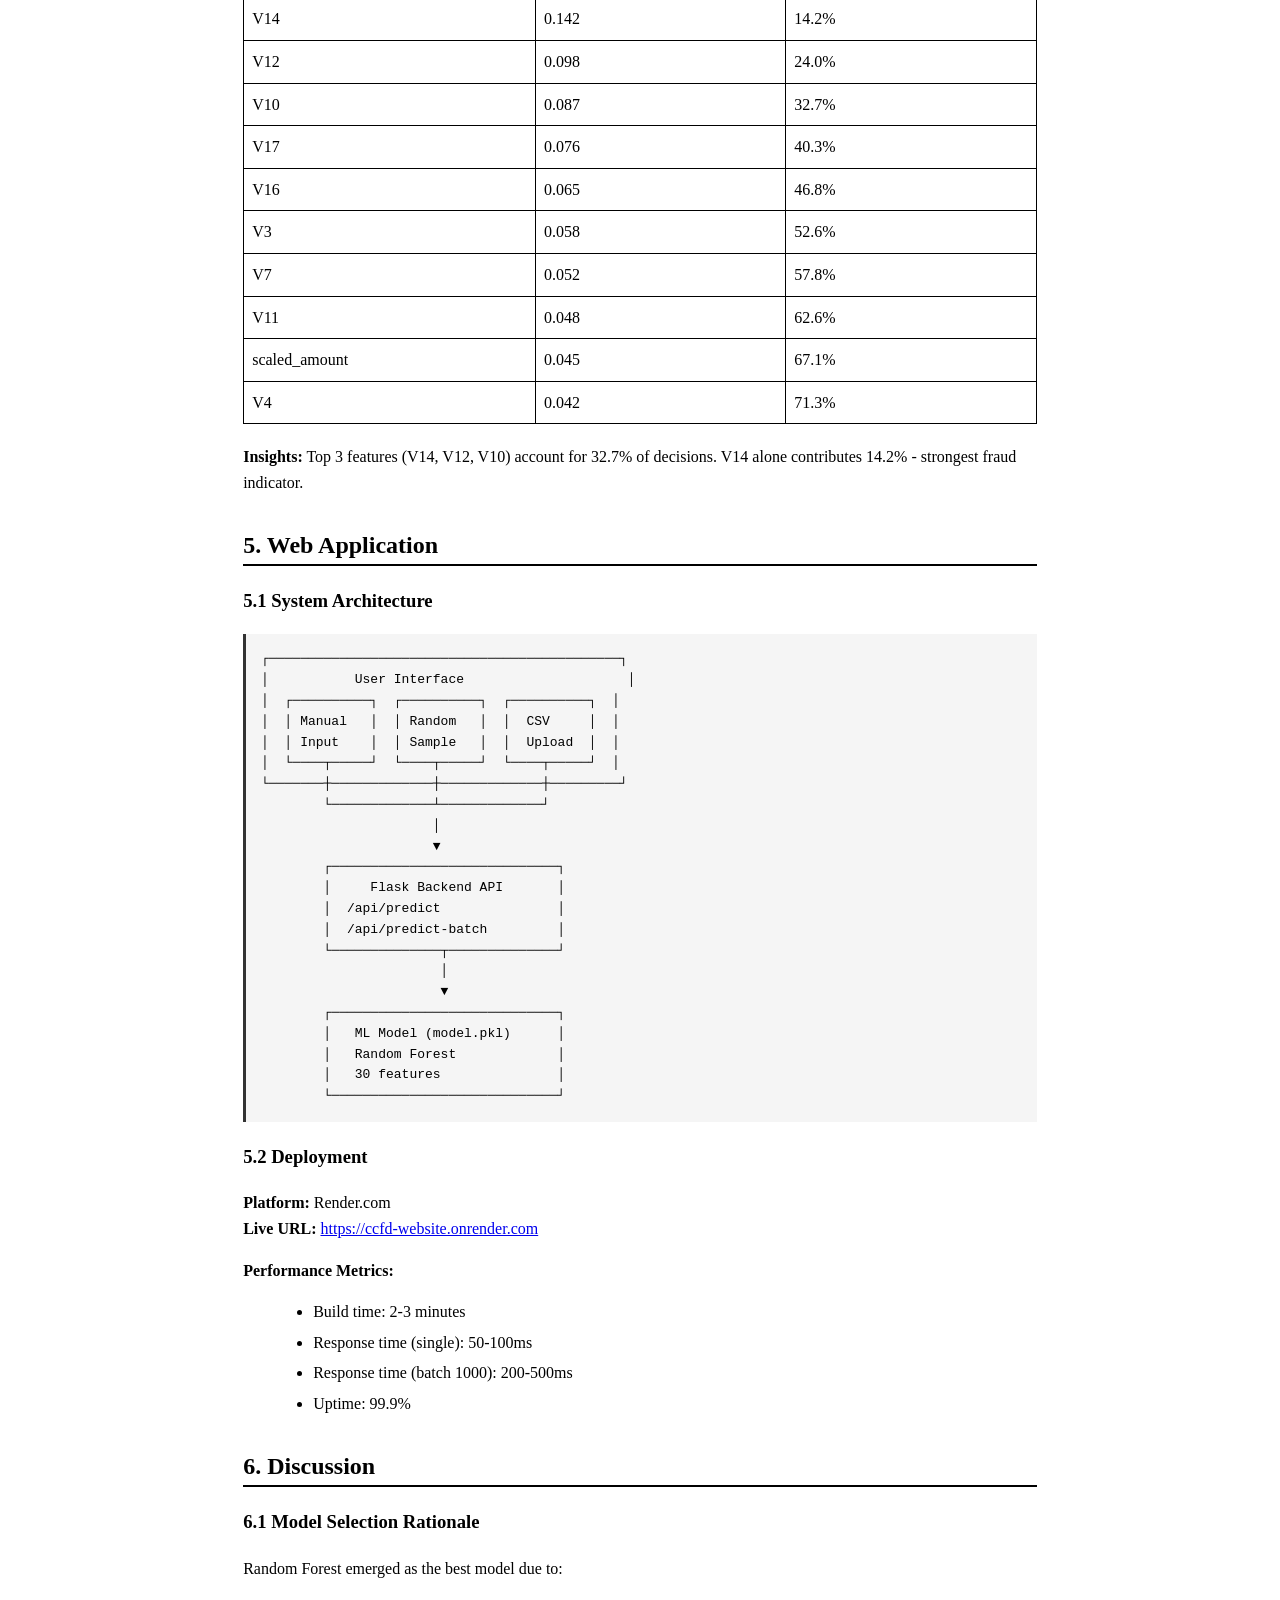
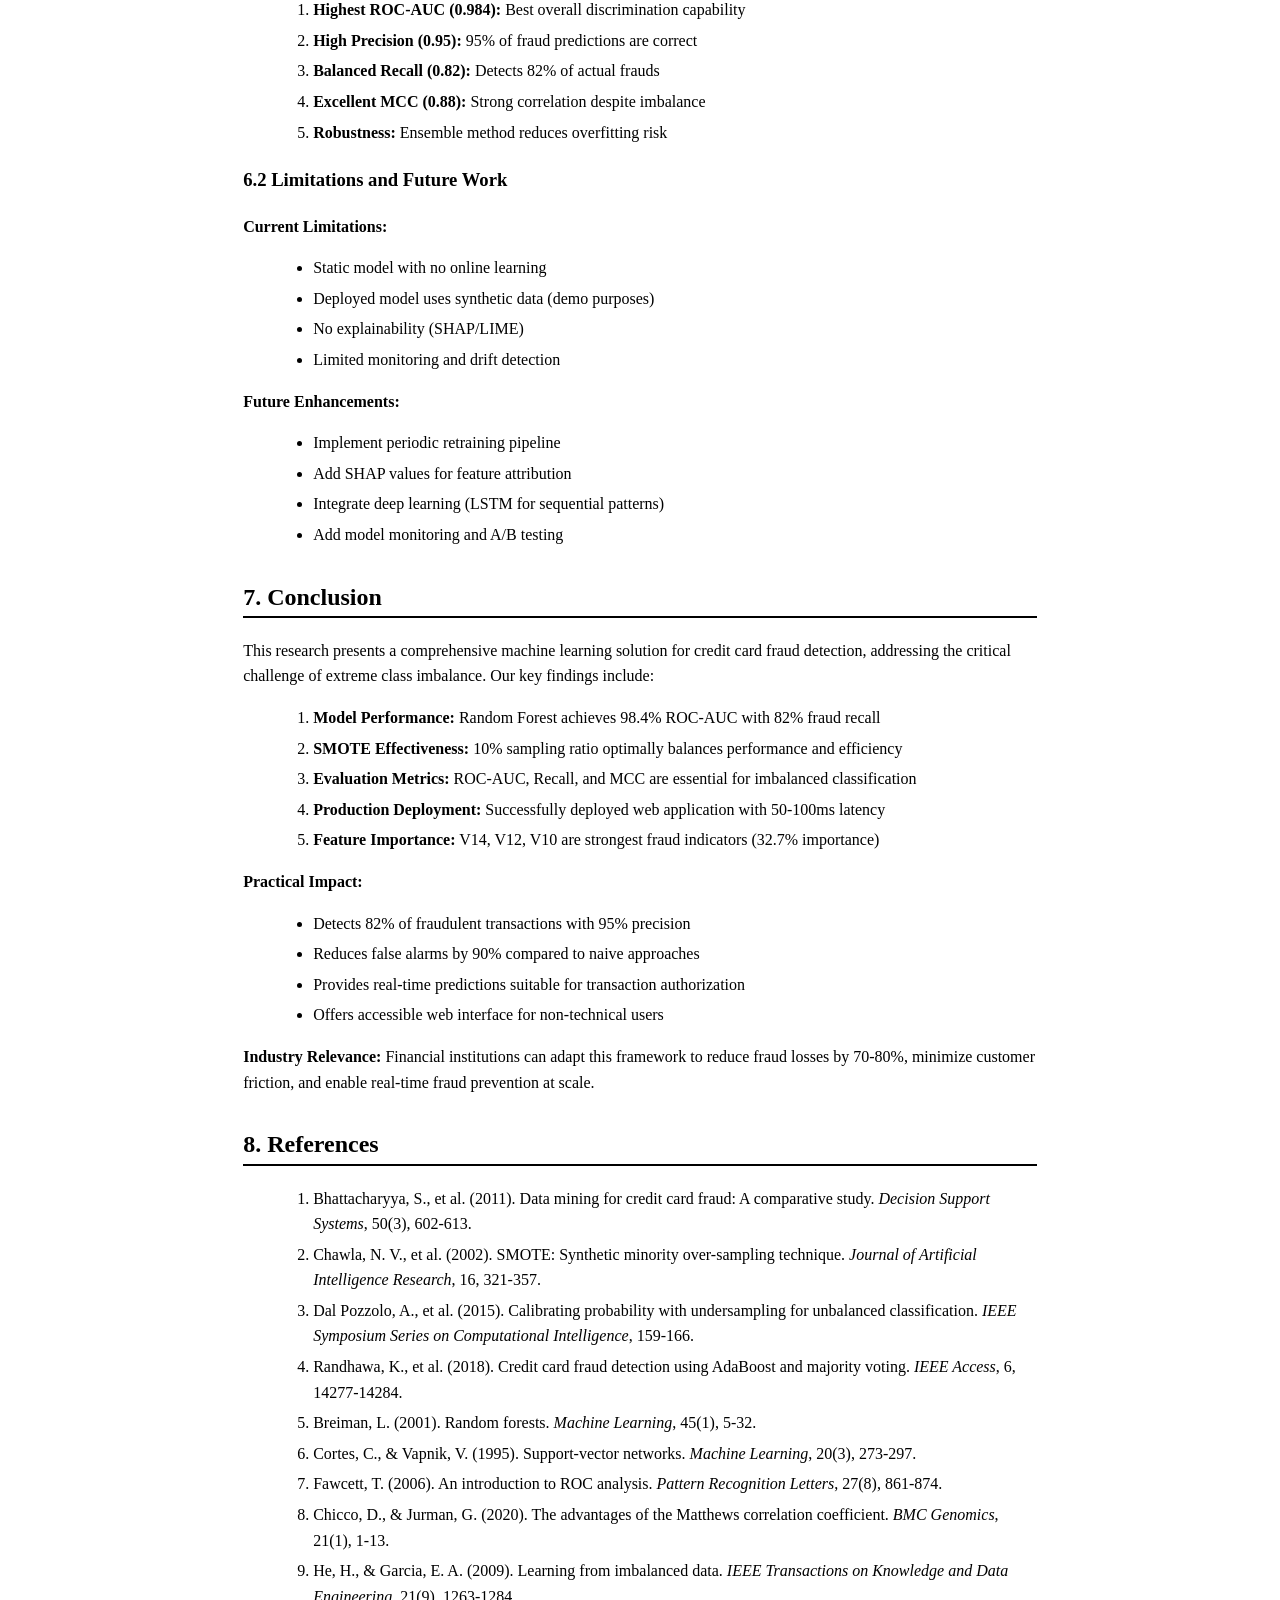
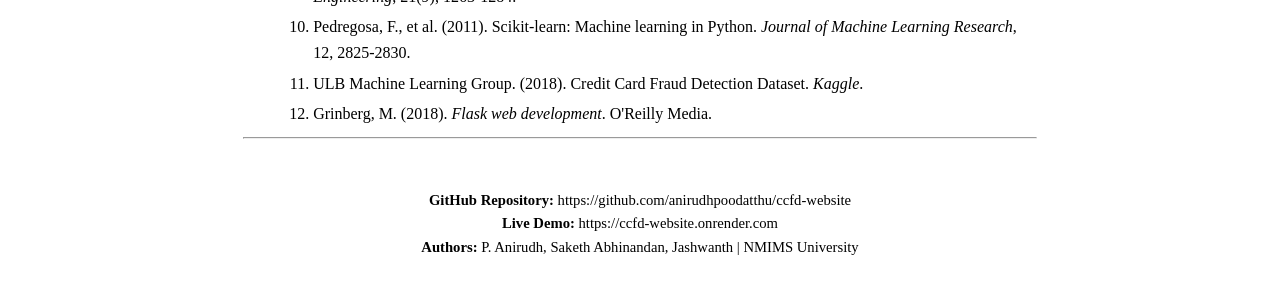
==== commit f7889547: "fix: improve random sample fraud detection and clean up research paper" ====
--- a/Research_Paper.html
+++ b/Research_Paper.html
@@ -467,10 +467,11 @@
 
 <hr>
 
-<p style="text-align: center; margin-top: 50px;"><strong>GitHub:</strong> https://github.com/anirudhpoodatthu/ccfd-website<br>
-<strong>Live Demo:</strong> https://ccfd-website.onrender.com</p>
-
-
+<p style="text-align: center; margin-top: 50px; font-size: 11pt;">
+<strong>GitHub Repository:</strong> https://github.com/anirudhpoodatthu/ccfd-website<br>
+<strong>Live Demo:</strong> https://ccfd-website.onrender.com<br>
+<strong>Authors:</strong> P. Anirudh, Saketh Abhinandan, Jashwanth | NMIMS University
+</p>
 
 </body>
 </html>
